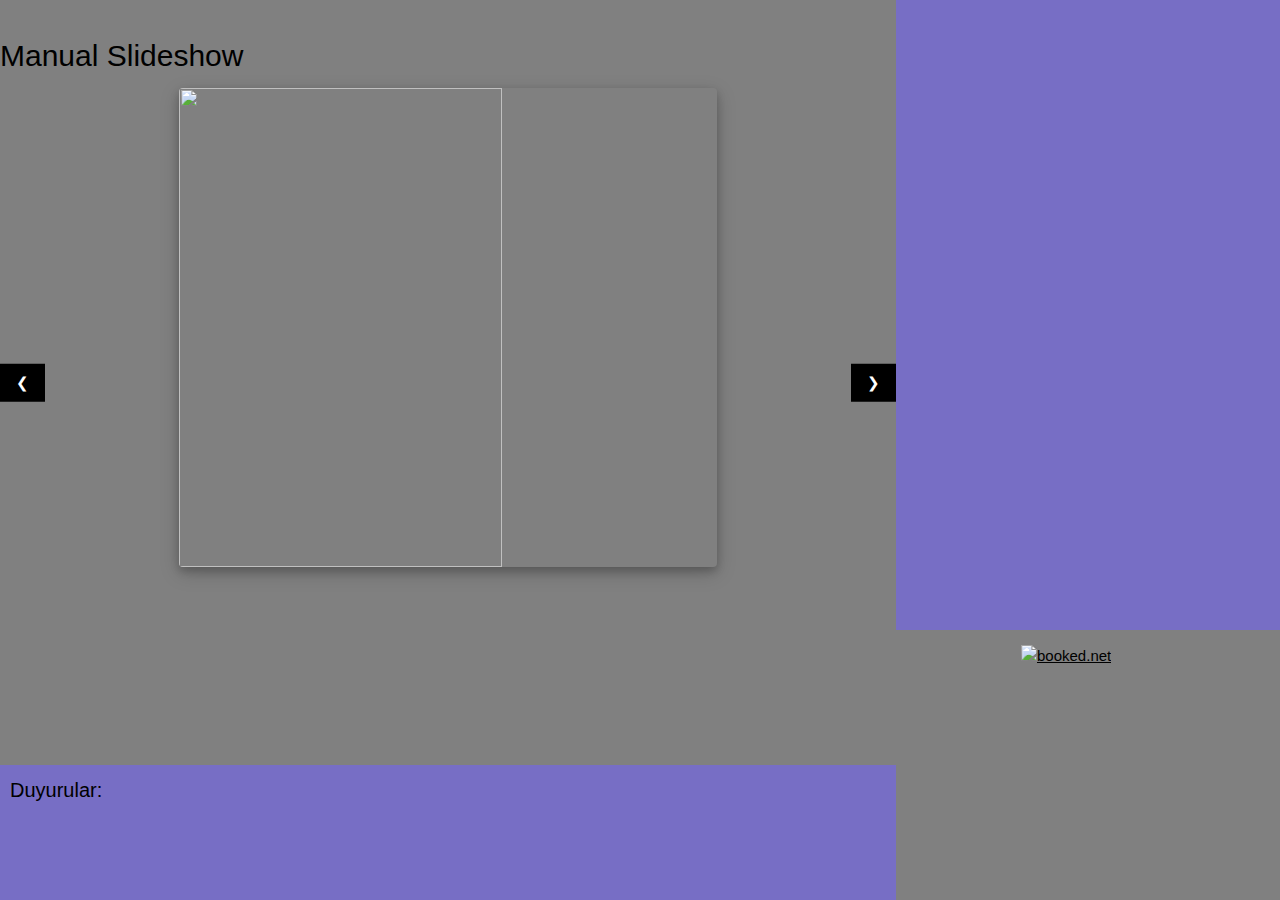
==== index.html @ fc8e4414 "new commit" ====
<!DOCTYPE html>
<html>
<head>
	<title>Anasayfa</title>
	<link rel="stylesheet" type="text/css" href="css/style.css">
	<link rel="stylesheet" href="https://www.w3schools.com/w3css/4/w3.css">
	<style>
			//.mySlides {display:none;}
	</style>
</head>
<body onload="httpRequestDuyuru();httpRequestSlider();httpRequestClass();httpRequestActivity()">	
		<div class="body" id="body"><br>
			<h2 >Manual Slideshow</h2>
			<div id="body1" class="img1"></div>
			
			<img class="mySlides" src=""s>
				<!--<img class="mySlides w3-animate-fading" src="http://192.168.137.147:1453/images/1466762715.png" style="width:100%">
			  <img class="mySlides w3-animate-fading" src="images/foto2.jpg" style="width:100%">
			  <img class="mySlides w3-animate-fading" src="images/foto3.jpg" style="width:100%">
			  -->
			  <button class="w3-button w3-black w3-display-left" onclick="carousel()">&#10094;</button>
			  <button class="w3-button w3-black w3-display-right" onclick="carousel()">&#10095;</button>

		</div>
		<div class="right" id="right">
				<div id="rightText" style="padding-left: 20px;height:50%; padding-top:auto;position: center;"></div>
		</div>
		<div class="rightMid" id="rightMid">
			<div id="midText" style="padding-left: 20px;">
				
			</div>


		</div>
		<div class="rightBottom">
			<div class="hava" style="margin-left:125px;margin-top: 14px;">
				<a target="_blank" href="https://bookeder.com/weather/trabzon-26039"><img src="https://w.bookcdn.com/weather/picture/32_26039_1_21_34495e_250_2c3e50_ffffff_ffffff_1_2071c9_ffffff_0_6.png?scode=124&domid=765&anc_id=96814" alt="booked.net"/></a></div>
		</div>
		<div class="bottom">
				<div class="duyuru">
				<h4 style="font-family: sans-serif;padding-left:10px;">Duyurular:</h4>
				<marquee direction=left id="duyuru1"> </marquee>
				</div>

		</div>



		<script type="text/javascript" src="js/slider.js"></script>
		<script type="text/javascript" src="js/ajax.js"></script>
	
</body>
</html>
---- css/style.css ----
.page{
	width: 100%;
	height: 100%;
	background-color: red;
	
}
.body{
	position: fixed;
	width: 70%;
	height:85%;
	left:0;
	background-color: grey;
}
.right{
	position: fixed;
	right: 0;
	width:30%;
	height: 35%;
	background-color:#776ec5;
}
.rightBottom{
	position: fixed;
	width:30%;
	height:30%;
	right: 0;
	bottom:0;
	background-color:grey;
}
.rightMid{
	position: fixed;
	top: 35%;
	width:30%;
	height: 35%;
	background-color:#776ec5;
	right: 0;
}
.bottom{
	position: fixed;
	width: 70%;
	height:15%;
	bottom: 0;
	left: 0;
	background-color:#776ec5;
}
.mySlides {

  border-radius: 4px;
  display: block;
  margin-left: auto;
  margin-right: auto;
  width: 60%;
  height: 479px;
  box-shadow: 0 4px 8px 0 rgba(0, 0, 0, 0.2), 0 6px 20px 0 rgba(0, 0, 0, 0.19);
}
marquee {
	font-family: sans-serif;
	font-size: 25px;
}
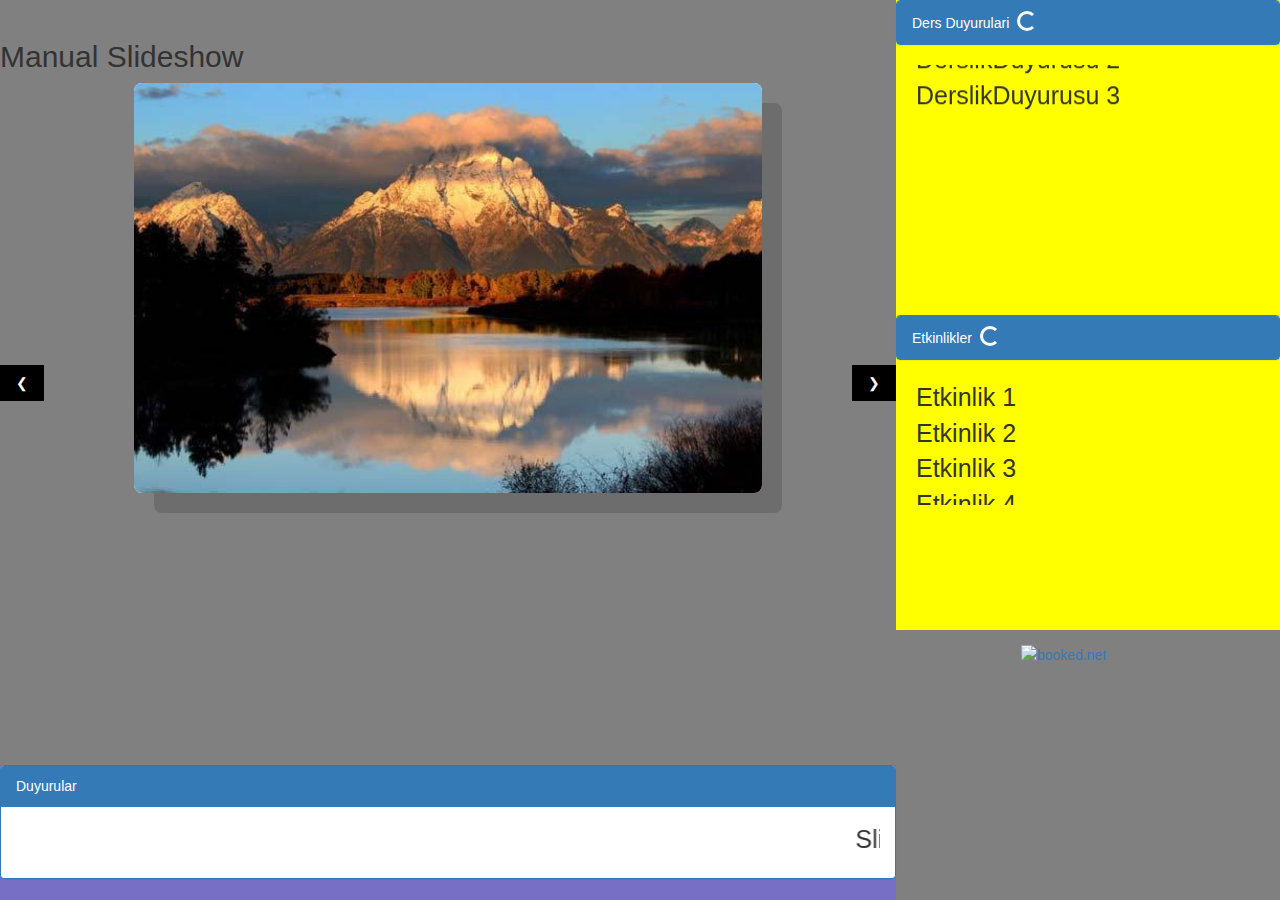
==== commit 4664b11e: "new commit" ====
--- a/index.html
+++ b/index.html
@@ -8,12 +8,12 @@
 			//.mySlides {display:none;}
 	</style>
 </head>
-<body onload="httpRequestDuyuru();httpRequestSlider();httpRequestClass();httpRequestActivity()">	
+<body onload="httpRequestDuyuru();httpRequestSlider();httpRequestClass();httpRequestActivity();load();callback(); ">	
 		<div class="body" id="body"><br>
 			<h2 >Manual Slideshow</h2>
-			<div id="body1" class="img1"></div>
+			<div id="body1" class="img1" style=""></div>
 			
-			<img class="mySlides" src=""s>
+			<!--<img class="mySlides" src="" style="visibility: hidden;">
 				<!--<img class="mySlides w3-animate-fading" src="http://192.168.137.147:1453/images/1466762715.png" style="width:100%">
 			  <img class="mySlides w3-animate-fading" src="images/foto2.jpg" style="width:100%">
 			  <img class="mySlides w3-animate-fading" src="images/foto3.jpg" style="width:100%">
@@ -23,31 +23,47 @@
 
 		</div>
 		<div class="right" id="right">
+			<div class="panel panel-primary">
+      			<div class="panel-heading" style="padding-right:10px;">Ders Duyurulari &nbsp<div class="spinner-border"></div></div>
+      			</div>
 				<div id="rightText" style="padding-left: 20px;height:50%; padding-top:auto;position: center;"></div>
 		</div>
 		<div class="rightMid" id="rightMid">
-			<div id="midText" style="padding-left: 20px;">
-				
-			</div>
+			
+				<div class="panel panel-primary">
+      			<div class="panel-heading" style="padding-right:10px;">Etkinlikler &nbsp<div class="spinner-border"></div></div>
 
-
+      			</div>
+      			<div id="midText" style="padding-left: 20px;"></div>
 		</div>
 		<div class="rightBottom">
 			<div class="hava" style="margin-left:125px;margin-top: 14px;">
 				<a target="_blank" href="https://bookeder.com/weather/trabzon-26039"><img src="https://w.bookcdn.com/weather/picture/32_26039_1_21_34495e_250_2c3e50_ffffff_ffffff_1_2071c9_ffffff_0_6.png?scode=124&domid=765&anc_id=96814" alt="booked.net"/></a></div>
 		</div>
 		<div class="bottom">
-				<div class="duyuru">
+
+			<div class="panel panel-primary">
+      <div class="panel-heading">Duyurular</div>
+      <div class="panel-body"><marquee direction=left id="duyuru1"> </marquee></div>
+    </div>
+				<!--<div class="duyuru">
 				<h4 style="font-family: sans-serif;padding-left:10px;">Duyurular:</h4>
 				<marquee direction=left id="duyuru1"> </marquee>
-				</div>
+				</div>-->
 
 		</div>
+<meta charset="utf-8">
+  <meta name="viewport" content="width=device-width, initial-scale=1">
+   <link rel="stylesheet" href="https://maxcdn.bootstrapcdn.com/bootstrap/4.3.1/css/bootstrap.min.css">
+  <link rel="stylesheet" href="https://maxcdn.bootstrapcdn.com/bootstrap/3.4.0/css/bootstrap.min.css">
+  <script src="https://ajax.googleapis.com/ajax/libs/jquery/3.3.1/jquery.min.js"></script>
+  <script src="https://maxcdn.bootstrapcdn.com/bootstrap/3.4.0/js/bootstrap.min.js"></script>
 
 
-
+		<script src="https://ajax.googleapis.com/ajax/libs/jquery/3.3.1/jquery.min.js"></script>
 		<script type="text/javascript" src="js/slider.js"></script>
 		<script type="text/javascript" src="js/ajax.js"></script>
+		<script type="text/javascript" src="js/jquery.js"></script>
 	
 </body>
 </html>--- a/css/style.css
+++ b/css/style.css
@@ -16,7 +16,7 @@
 	right: 0;
 	width:30%;
 	height: 35%;
-	background-color:#776ec5;
+	background-color:yellow;
 }
 .rightBottom{
 	position: fixed;
@@ -31,7 +31,7 @@
 	top: 35%;
 	width:30%;
 	height: 35%;
-	background-color:#776ec5;
+	background-color:yellow;
 	right: 0;
 }
 .bottom{
@@ -42,7 +42,27 @@
 	left: 0;
 	background-color:#776ec5;
 }
-.mySlides {
+.mySlides{
+	 position: relative;
+  width: 350px;
+  height: 550px;
+  background: white;
+  border-radius: 0% 0% 0% 0% / 0% 0% 0% 0% ;
+  color: white;
+  box-shadow: 20px 20px rgba(0,0,0,.15);
+  transition: all .4s ease;
+    display: block;
+  margin-left: auto;
+  margin-right: auto;
+  width: 70%;
+   border-radius: 8px;
+  height: 410px;
+}
+#mySlides:hover {
+  border-radius: 0% 0% 50% 50% / 0% 0% 5% 5% ;
+  box-shadow: 10px 10px rgba(0,0,0,.25);
+}
+.mySlides1 {
 
   border-radius: 4px;
   display: block;
@@ -55,4 +75,8 @@
 marquee {
 	font-family: sans-serif;
 	font-size: 25px;
+}
+p{
+	font-family: sans-serif;
+	font-size: 25px;
 }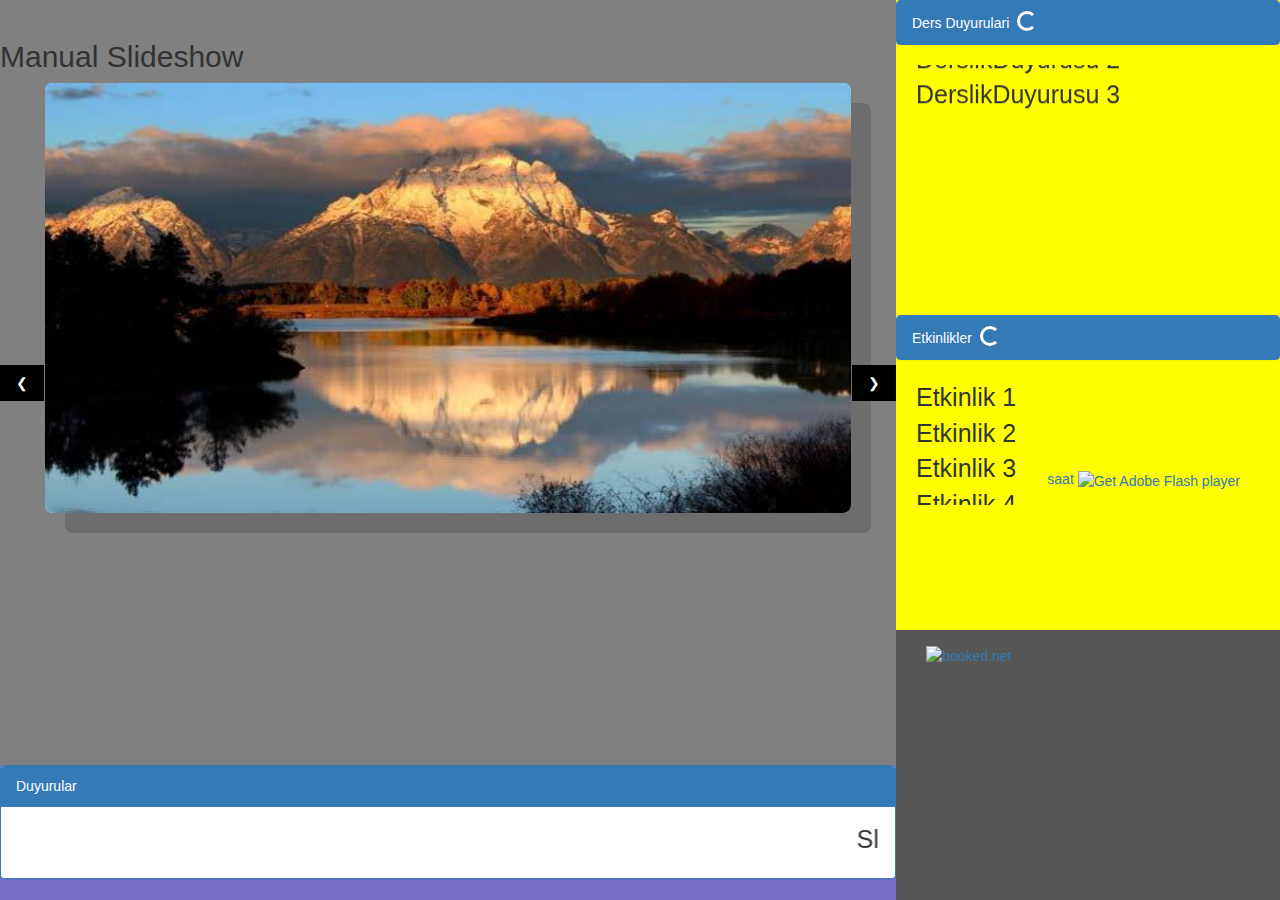
==== commit b9485cea: "new commit" ====
--- a/index.html
+++ b/index.html
@@ -11,13 +11,9 @@
 <body onload="httpRequestDuyuru();httpRequestSlider();httpRequestClass();httpRequestActivity();load();callback(); ">	
 		<div class="body" id="body"><br>
 			<h2 >Manual Slideshow</h2>
-			<div id="body1" class="img1" style=""></div>
+			<div id="body1" class="img1"></div>
 			
-			<!--<img class="mySlides" src="" style="visibility: hidden;">
-				<!--<img class="mySlides w3-animate-fading" src="http://192.168.137.147:1453/images/1466762715.png" style="width:100%">
-			  <img class="mySlides w3-animate-fading" src="images/foto2.jpg" style="width:100%">
-			  <img class="mySlides w3-animate-fading" src="images/foto3.jpg" style="width:100%">
-			  -->
+			
 			  <button class="w3-button w3-black w3-display-left" onclick="carousel()">&#10094;</button>
 			  <button class="w3-button w3-black w3-display-right" onclick="carousel()">&#10095;</button>
 
@@ -27,31 +23,52 @@
       			<div class="panel-heading" style="padding-right:10px;">Ders Duyurulari &nbsp<div class="spinner-border"></div></div>
       			</div>
 				<div id="rightText" style="padding-left: 20px;height:50%; padding-top:auto;position: center;"></div>
-		</div>
+				</div>
 		<div class="rightMid" id="rightMid">
 			
 				<div class="panel panel-primary">
       			<div class="panel-heading" style="padding-right:10px;">Etkinlikler &nbsp<div class="spinner-border"></div></div>
-
       			</div>
       			<div id="midText" style="padding-left: 20px;"></div>
 		</div>
 		<div class="rightBottom">
-			<div class="hava" style="margin-left:125px;margin-top: 14px;">
-				<a target="_blank" href="https://bookeder.com/weather/trabzon-26039"><img src="https://w.bookcdn.com/weather/picture/32_26039_1_21_34495e_250_2c3e50_ffffff_ffffff_1_2071c9_ffffff_0_6.png?scode=124&domid=765&anc_id=96814" alt="booked.net"/></a></div>
+			<div class="rightBody" style="margin-top: 15px;">
+			<div class="hava" style="position: fixed;padding-left: 30px;">
+				<a target="_blank" href="https://bookeder.com/weather/trabzon-26039"><img src="https://w.bookcdn.com/weather/picture/32_26039_1_21_34495e_250_2c3e50_ffffff_ffffff_1_2071c9_ffffff_0_6.png?scode=124&domid=765&anc_id=96814" alt="booked.net"/></a>
+			</div>
+
+<!-- Saat başlangıç-->
+
+				<div class="saat" style="position: fixed;right: 40px;top:465px;">
+					<object classid="clsid:d27cdb6e-ae6d-11cf-96b8-444553540000" wmode="transparent" width="140" height="140" id="movie_name" align="middle">
+			
+		            <param name="movie" value="http://www.saat.bbs.tr/128.swf"/><!--[if !IE]>-->
+		            <object type="application/x-shockwave-flash" data="http://www.saat.bbs.tr/128.swf" wmode="transparent" width="140" height="140">
+		            <param name="movie" value="http://www.saat.bbs.tr/128.swf"/>
+		  	 	    <a href="http://www.saat.bbs.tr">saat</a>
+		    
+		    	    <a href="http://www.adobe.com/go/getflash">
+		            <img src="http://www.adobe.com/images/shared/download_buttons/get_flash_player.gif" alt="Get Adobe Flash player"/>
+		        	</a>
+		    	    </object>
+					</object>
+
+
+				</div>
+			</div>
+<!-- Saat bitişi-->
 		</div>
+		
 		<div class="bottom">
-
 			<div class="panel panel-primary">
-      <div class="panel-heading">Duyurular</div>
-      <div class="panel-body"><marquee direction=left id="duyuru1"> </marquee></div>
-    </div>
+      			<div class="panel-heading">Duyurular</div>
+      				<div class="panel-body"><marquee direction=left id="duyuru1"> </marquee></div>
+    				</div>
 				<!--<div class="duyuru">
 				<h4 style="font-family: sans-serif;padding-left:10px;">Duyurular:</h4>
 				<marquee direction=left id="duyuru1"> </marquee>
 				</div>-->
-
-		</div>
+				</div>
 <meta charset="utf-8">
   <meta name="viewport" content="width=device-width, initial-scale=1">
    <link rel="stylesheet" href="https://maxcdn.bootstrapcdn.com/bootstrap/4.3.1/css/bootstrap.min.css">
--- a/css/style.css
+++ b/css/style.css
@@ -24,7 +24,7 @@
 	height:30%;
 	right: 0;
 	bottom:0;
-	background-color:grey;
+	background-color:#565654;
 }
 .rightMid{
 	position: fixed;
@@ -44,8 +44,7 @@
 }
 .mySlides{
 	 position: relative;
-  width: 350px;
-  height: 550px;
+ 
   background: white;
   border-radius: 0% 0% 0% 0% / 0% 0% 0% 0% ;
   color: white;
@@ -54,9 +53,9 @@
     display: block;
   margin-left: auto;
   margin-right: auto;
-  width: 70%;
+  width: 90%;
    border-radius: 8px;
-  height: 410px;
+  height: 430px;
 }
 #mySlides:hover {
   border-radius: 0% 0% 50% 50% / 0% 0% 5% 5% ;
@@ -72,6 +71,10 @@
   height: 479px;
   box-shadow: 0 4px 8px 0 rgba(0, 0, 0, 0.2), 0 6px 20px 0 rgba(0, 0, 0, 0.19);
 }
+.baslik{
+	font-family: sans-serif;
+	font-size: 16px;
+}
 marquee {
 	font-family: sans-serif;
 	font-size: 25px;
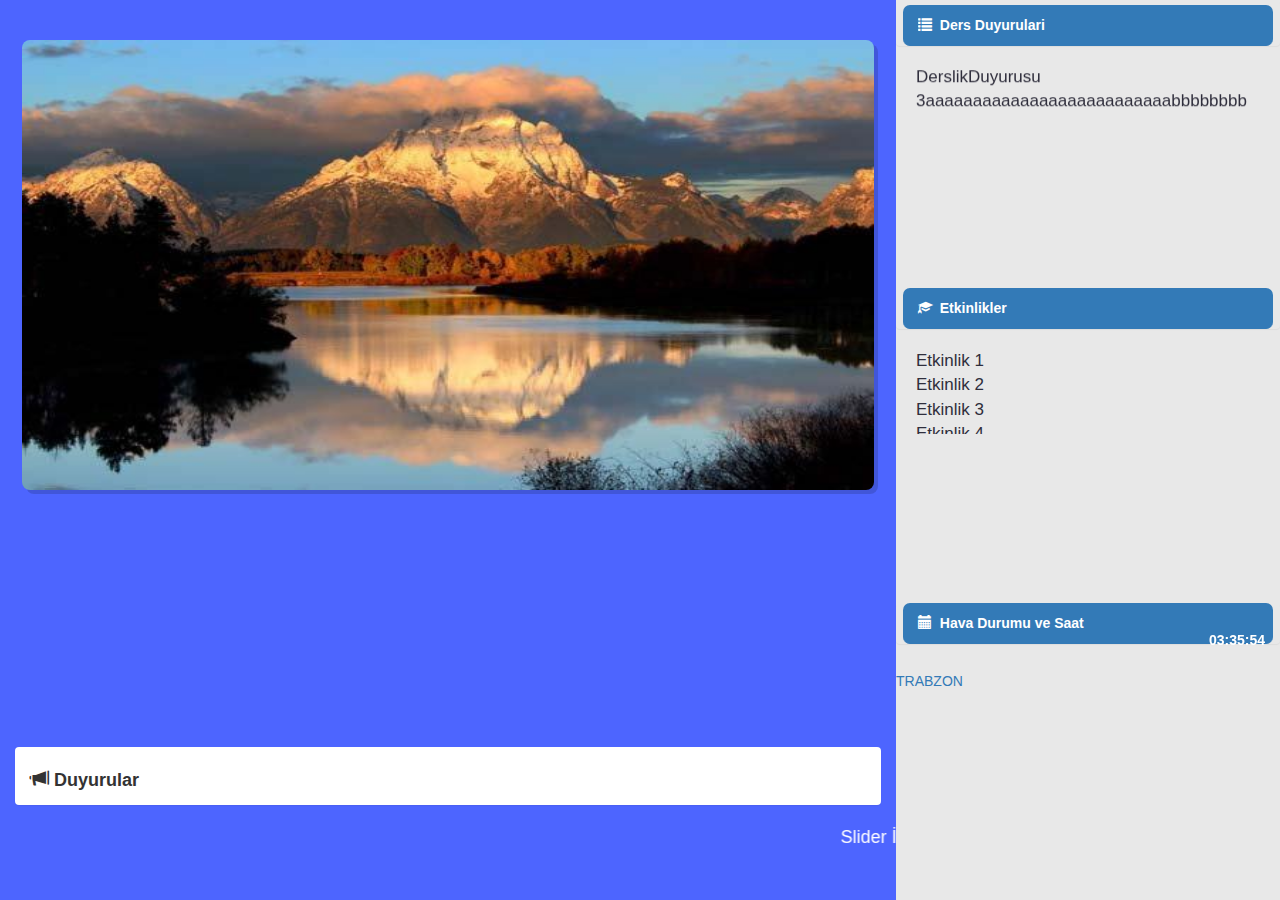
==== commit 557ea004: "new commit" ====
--- a/index.html
+++ b/index.html
@@ -4,78 +4,71 @@
 	<title>Anasayfa</title>
 	<link rel="stylesheet" type="text/css" href="css/style.css">
 	<link rel="stylesheet" href="https://www.w3schools.com/w3css/4/w3.css">
-	<style>
-			//.mySlides {display:none;}
-	</style>
+<script>
+!function(d,s,id){var js,fjs=d.getElementsByTagName(s)[0];if(!d.getElementById(id)){js=d.createElement(s);js.id=id;js.src='https://weatherwidget.io/js/widget.min.js';fjs.parentNode.insertBefore(js,fjs);}}(document,'script','weatherwidget-io-js');
+</script>
+<script src="//widget.time.is/t.js"></script>
+<script>
+time_is_widget.init({Turkey_z710:{}});
+</script>
+
 </head>
 <body onload="httpRequestDuyuru();httpRequestSlider();httpRequestClass();httpRequestActivity();load();callback(); ">	
 		<div class="body" id="body"><br>
-			<h2 >Manual Slideshow</h2>
-			<div id="body1" class="img1"></div>
+			
+			<div id="body1" class="img1" style="margin-top: 20px;"></div>
 			
 			
-			  <button class="w3-button w3-black w3-display-left" onclick="carousel()">&#10094;</button>
+			  <!--<button class="w3-button w3-black w3-display-left" onclick="carousel()">&#10094;</button>
 			  <button class="w3-button w3-black w3-display-right" onclick="carousel()">&#10095;</button>
-
+			  -->
 		</div>
 		<div class="right" id="right">
-			<div class="panel panel-primary">
-      			<div class="panel-heading" style="padding-right:10px;">Ders Duyurulari &nbsp<div class="spinner-border"></div></div>
+			<div class="panel panel-primary" style="padding-top: 5px;border-style: none;background-color: #e8e8e8;">
+      			<div class="panel-heading" style="padding-right:10px;margin-left: 7px;margin-right: 7px;border-radius: 7px; font-weight: bold">
+      				<div class="glyphicon glyphicon-list"></div> &nbspDers Duyurulari </div>
       			</div>
-				<div id="rightText" style="padding-left: 20px;height:50%; padding-top:auto;position: center;"></div>
+				<div id="rightText" style="padding-left: 20px; padding-top:auto;position: center;"></div>
 				</div>
 		<div class="rightMid" id="rightMid">
 			
-				<div class="panel panel-primary">
-      			<div class="panel-heading" style="padding-right:10px;">Etkinlikler &nbsp<div class="spinner-border"></div></div>
+				<div class="panel panel-primary" style="border-style: none;background-color: #e8e8e8">
+      			<div class="panel-heading" style="padding-right:10px;margin-left: 7px;margin-right: 7px;border-radius: 7px;font-weight: bold">
+      				<div class="glyphicon glyphicon-education"></div>&nbsp&nbspEtkinlikler </div>
       			</div>
       			<div id="midText" style="padding-left: 20px;"></div>
 		</div>
-		<div class="rightBottom">
-			<div class="rightBody" style="margin-top: 15px;">
-			<div class="hava" style="position: fixed;padding-left: 30px;">
-				<a target="_blank" href="https://bookeder.com/weather/trabzon-26039"><img src="https://w.bookcdn.com/weather/picture/32_26039_1_21_34495e_250_2c3e50_ffffff_ffffff_1_2071c9_ffffff_0_6.png?scode=124&domid=765&anc_id=96814" alt="booked.net"/></a>
+		<div class="rightBottom"  >
+			<div class="panel panel-primary" style="border-style: none;background-color: #e8e8e8">
+      			<div class="panel-heading" style="padding-right:10px;margin-left: 7px;margin-right: 7px;border-radius: 7px;font-weight: bold">
+      				<div class="glyphicon glyphicon-calendar"></div>&nbsp&nbspHava Durumu ve Saat &nbsp<div id="MyClockDisplay" class="time" 
+      				style="position: fixed; right:0;top:70%;padding-right: 15px;"></div>
+      				</div>
+      			</div>
+			<div class="rightBody" style="background-color:#e8e8e8; ">
+			<div class="hava" style="background-color: #e8e8e8; padding-top: 5px;">
+				<a class="weatherwidget-io" href="https://forecast7.com/tr/40d8039d58/trabzon/" data-label_1="TRABZON" data-icons="Climacons" data-mode="Forecast" data-days="5" data-theme="mountains" >TRABZON</a>
 			</div>
-
-<!-- Saat başlangıç-->
-
-				<div class="saat" style="position: fixed;right: 40px;top:465px;">
-					<object classid="clsid:d27cdb6e-ae6d-11cf-96b8-444553540000" wmode="transparent" width="140" height="140" id="movie_name" align="middle">
-			
-		            <param name="movie" value="http://www.saat.bbs.tr/128.swf"/><!--[if !IE]>-->
-		            <object type="application/x-shockwave-flash" data="http://www.saat.bbs.tr/128.swf" wmode="transparent" width="140" height="140">
-		            <param name="movie" value="http://www.saat.bbs.tr/128.swf"/>
-		  	 	    <a href="http://www.saat.bbs.tr">saat</a>
-		    
-		    	    <a href="http://www.adobe.com/go/getflash">
-		            <img src="http://www.adobe.com/images/shared/download_buttons/get_flash_player.gif" alt="Get Adobe Flash player"/>
-		        	</a>
-		    	    </object>
-					</object>
-
-
-				</div>
-			</div>
-<!-- Saat bitişi-->
 		</div>
 		
 		<div class="bottom">
-			<div class="panel panel-primary">
-      			<div class="panel-heading">Duyurular</div>
-      				<div class="panel-body"><marquee direction=left id="duyuru1"> </marquee></div>
-    				</div>
-				<!--<div class="duyuru">
-				<h4 style="font-family: sans-serif;padding-left:10px;">Duyurular:</h4>
-				<marquee direction=left id="duyuru1"> </marquee>
-				</div>-->
-				</div>
+		<div class="panel-group" >
+		<div class="panel panel-info-class"  style="background-color: white;margin-right: 15px;margin-left: 15px;">
+      			<div class="panel-heading" style="padding-right;height: 56px; background-color: white;">
+      				<h4 style="font-family:sans-serif;font-weight: bold">
+      					<div class="glyphicon glyphicon-bullhorn"></div>
+      				Duyurular</h4><div class="panel-body" style=""></div></div>
+      			
+      			</div>	<br><marquee direction=left id="duyuru1" class="duyuru"> </marquee>
+		</div>
+	</div>
 <meta charset="utf-8">
   <meta name="viewport" content="width=device-width, initial-scale=1">
    <link rel="stylesheet" href="https://maxcdn.bootstrapcdn.com/bootstrap/4.3.1/css/bootstrap.min.css">
   <link rel="stylesheet" href="https://maxcdn.bootstrapcdn.com/bootstrap/3.4.0/css/bootstrap.min.css">
   <script src="https://ajax.googleapis.com/ajax/libs/jquery/3.3.1/jquery.min.js"></script>
   <script src="https://maxcdn.bootstrapcdn.com/bootstrap/3.4.0/js/bootstrap.min.js"></script>
-
+<script src="js/time.js"></script>
 
 		<script src="https://ajax.googleapis.com/ajax/libs/jquery/3.3.1/jquery.min.js"></script>
 		<script type="text/javascript" src="js/slider.js"></script>
--- a/css/style.css
+++ b/css/style.css
@@ -7,55 +7,71 @@
 .body{
 	position: fixed;
 	width: 70%;
-	height:85%;
+	height:83%;
 	left:0;
-	background-color: grey;
+	background-color: #4D65FF;
+}
+.bottom{
+	position: fixed;
+	width: 70%;
+	height:17%;
+	bottom: 0;
+	left: 0;
+	background-color:#4d65ff;
 }
 .right{
 	position: fixed;
 	right: 0;
 	width:30%;
+	height:32%;
+	background-color:#e8e8e8;
+}
+.rightMid{
+	position: fixed;
+	top: 32%;
+	width:30%;
 	height: 35%;
-	background-color:yellow;
+	background-color:#e8e8e8;
+	right: 0;
 }
 .rightBottom{
 	position: fixed;
 	width:30%;
-	height:30%;
+	height:33%;
+	right: 0;
+	bottom:0;
+	background-color:#e8e8e8;
+}
+.hava{
+		position: fixed;
+	width:30%;
+	height:26%;
 	right: 0;
 	bottom:0;
 	background-color:#565654;
 }
-.rightMid{
+.saat{
 	position: fixed;
-	top: 35%;
-	width:30%;
-	height: 35%;
-	background-color:yellow;
+	width:15%;
+	height:26%;
 	right: 0;
-}
-.bottom{
-	position: fixed;
-	width: 70%;
-	height:15%;
-	bottom: 0;
-	left: 0;
-	background-color:#776ec5;
+	bottom:0;
+	background-color:#565654;
+	
 }
 .mySlides{
-	 position: relative;
- 
+  position: relative;
   background: white;
   border-radius: 0% 0% 0% 0% / 0% 0% 0% 0% ;
   color: white;
-  box-shadow: 20px 20px rgba(0,0,0,.15);
+  box-shadow: 4px 4px rgba(0,0,0,.15);
   transition: all .4s ease;
-    display: block;
+  display: block;
   margin-left: auto;
   margin-right: auto;
-  width: 90%;
-   border-radius: 8px;
-  height: 430px;
+  width: 95%;
+  border-radius: 8px;
+  height: 450px;
 }
 #mySlides:hover {
   border-radius: 0% 0% 50% 50% / 0% 0% 5% 5% ;
@@ -73,13 +89,24 @@
 }
 .baslik{
 	font-family: sans-serif;
-	font-size: 16px;
+	font-size: 18px;
 }
-marquee {
+.ders{
 	font-family: sans-serif;
-	font-size: 25px;
+	font-size:17px;
+	color:#2f2e3c;
+}
+.etkinlik{
+	font-family: sans-serif;
+	font-size:17px;
+	color:#2f2e3c;
+}
+.duyuru {
+	font-family: sans-serif;
+	font-size: 18px;
+	color:white;
 }
 p{
-	font-family: sans-serif;
+	font-family: Nexa Bold;
 	font-size: 25px;
 }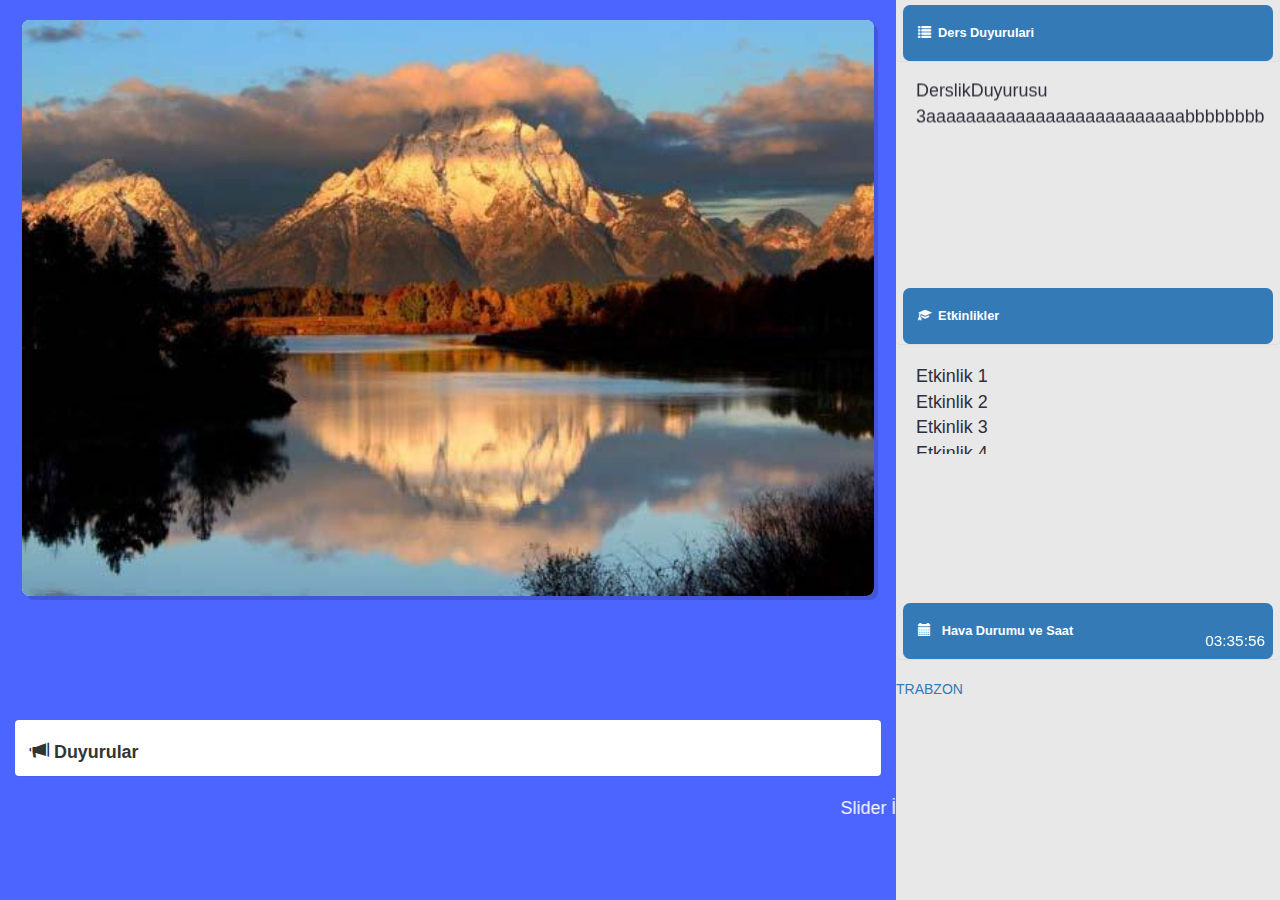
==== commit 0c0d8dce: "new index.html" ====
--- a/index.html
+++ b/index.html
@@ -4,64 +4,98 @@
 	<title>Anasayfa</title>
 	<link rel="stylesheet" type="text/css" href="css/style.css">
 	<link rel="stylesheet" href="https://www.w3schools.com/w3css/4/w3.css">
-<script>
-!function(d,s,id){var js,fjs=d.getElementsByTagName(s)[0];if(!d.getElementById(id)){js=d.createElement(s);js.id=id;js.src='https://weatherwidget.io/js/widget.min.js';fjs.parentNode.insertBefore(js,fjs);}}(document,'script','weatherwidget-io-js');
-</script>
-<script src="//widget.time.is/t.js"></script>
-<script>
-time_is_widget.init({Turkey_z710:{}});
-</script>
+	<meta name="viewport" content="width=device-width, initial-scale=1.0">
+	<script>
+			!function(d,s,id){var js,fjs=d.getElementsByTagName(s)[0];if(!d.getElementById(id)){js=d.createElement(s);js.id=id;js.src='https://weatherwidget.io/js/widget.min.js';fjs.parentNode.insertBefore(js,fjs);}}(document,'script','weatherwidget-io-js');
+	</script>
+	<script src="//widget.time.is/t.js"></script>
+	<script>
+		time_is_widget.init({Turkey_z710:{}});
+	</script>
 
 </head>
-<body onload="httpRequestDuyuru();httpRequestSlider();httpRequestClass();httpRequestActivity();load();callback(); ">	
+<body onload="callAllOf();load();callback(); ">	
+	<div class="sayfa">
+		<!-- Slider -->
 		<div class="body" id="body"><br>
-			
-			<div id="body1" class="img1" style="margin-top: 20px;"></div>
-			
-			
-			  <!--<button class="w3-button w3-black w3-display-left" onclick="carousel()">&#10094;</button>
-			  <button class="w3-button w3-black w3-display-right" onclick="carousel()">&#10095;</button>
-			  -->
+			<div id="body1" class="img1" style="">
+			</div>
 		</div>
+
+
+
+		<!-- rightTop -->
 		<div class="right" id="right">
 			<div class="panel panel-primary" style="padding-top: 5px;border-style: none;background-color: #e8e8e8;">
       			<div class="panel-heading" style="padding-right:10px;margin-left: 7px;margin-right: 7px;border-radius: 7px; font-weight: bold">
-      				<div class="glyphicon glyphicon-list"></div> &nbspDers Duyurulari </div>
+      				<h5 style="	font-size: 1vw;font-weight: bold;">	
+      				<div class="glyphicon glyphicon-list"></div> &nbspDers Duyurulari </h5></div>
       			</div>
 				<div id="rightText" style="padding-left: 20px; padding-top:auto;position: center;"></div>
 				</div>
+
+		<!-- rightMid -->
 		<div class="rightMid" id="rightMid">
 			
-				<div class="panel panel-primary" style="border-style: none;background-color: #e8e8e8">
-      			<div class="panel-heading" style="padding-right:10px;margin-left: 7px;margin-right: 7px;border-radius: 7px;font-weight: bold">
-      				<div class="glyphicon glyphicon-education"></div>&nbsp&nbspEtkinlikler </div>
+				<div class="panel panel-primary midUstPanel" style="border-style: none;background-color: #e8e8e8;">
+      			<div class="panel-heading midPanel" style="padding-right:10px;margin-left: 7px;margin-right: 7px;border-radius: 7px;font-weight: bold">
+      				<h5 style="	font-size: 1vw;font-weight: bold;">
+      				<div class="glyphicon glyphicon-education"></div>&nbsp&nbspEtkinlikler</h5> </div>
       			</div>
       			<div id="midText" style="padding-left: 20px;"></div>
 		</div>
+
+
+		<!-- rightBottom -->
 		<div class="rightBottom"  >
 			<div class="panel panel-primary" style="border-style: none;background-color: #e8e8e8">
-      			<div class="panel-heading" style="padding-right:10px;margin-left: 7px;margin-right: 7px;border-radius: 7px;font-weight: bold">
-      				<div class="glyphicon glyphicon-calendar"></div>&nbsp&nbspHava Durumu ve Saat &nbsp<div id="MyClockDisplay" class="time" 
-      				style="position: fixed; right:0;top:70%;padding-right: 15px;"></div>
+      			<div class="panel-heading" style="padding-right:10px;margin-left: 7px;margin-right: 7px;border-radius: 7px;">
+      			<h5 style="	font-size: 1vw;font-weight: bold;">	
+      				<div class="glyphicon glyphicon-calendar"></div>&nbsp&nbsp
+      				Hava Durumu ve Saat </h5>
+      				<div id="MyClockDisplay" class="time" 
+      				style="position: fixed; right:0;top:70%;padding-right: 15px;font-size: 1.2vw"></div>
       				</div>
       			</div>
 			<div class="rightBody" style="background-color:#e8e8e8; ">
-			<div class="hava" style="background-color: #e8e8e8; padding-top: 5px;">
+			<div class="hava" style="background-color: #e8e8e8; padding-top:1%;float:left">
 				<a class="weatherwidget-io" href="https://forecast7.com/tr/40d8039d58/trabzon/" data-label_1="TRABZON" data-icons="Climacons" data-mode="Forecast" data-days="5" data-theme="mountains" >TRABZON</a>
 			</div>
 		</div>
 		
+
+
+		<!-- Bottom -->
 		<div class="bottom">
 		<div class="panel-group" >
-		<div class="panel panel-info-class"  style="background-color: white;margin-right: 15px;margin-left: 15px;">
-      			<div class="panel-heading" style="padding-right;height: 56px; background-color: white;">
-      				<h4 style="font-family:sans-serif;font-weight: bold">
+		<div class="panel panel-info-class"  style="background-color: white;margin-right: 15px;margin-left: 15px; ">
+      			<div class="panel-heading" style="height:54px; background-color: white;">
+      				<h4 style="font-family:sans-serif;font-weight: bold;font-size: 1.4vw">
       					<div class="glyphicon glyphicon-bullhorn"></div>
-      				Duyurular</h4><div class="panel-body" style=""></div></div>
-      			
-      			</div>	<br><marquee direction=left id="duyuru1" class="duyuru"> </marquee>
+      				Duyurular</h4>
+      				<div class="panel-body" style=""></div></div>
+      			</div>	<br>
+      			<marquee direction=left id="duyuru1" class="duyuru"> </marquee>
 		</div>
 	</div>
+</div>
+
+
+
+
+
+
+
+
+
+
+
+
+
+
+
+
+
 <meta charset="utf-8">
   <meta name="viewport" content="width=device-width, initial-scale=1">
    <link rel="stylesheet" href="https://maxcdn.bootstrapcdn.com/bootstrap/4.3.1/css/bootstrap.min.css">
--- a/css/style.css
+++ b/css/style.css
@@ -1,20 +1,18 @@
-.page{
-	width: 100%;
-	height: 100%;
-	background-color: red;
-	
+
+* {
+  box-sizing:border-box;
 }
 .body{
 	position: fixed;
 	width: 70%;
-	height:83%;
+	height:80%;
 	left:0;
 	background-color: #4D65FF;
 }
 .bottom{
 	position: fixed;
 	width: 70%;
-	height:17%;
+	height:20%;
 	bottom: 0;
 	left: 0;
 	background-color:#4d65ff;
@@ -71,21 +69,11 @@
   margin-right: auto;
   width: 95%;
   border-radius: 8px;
-  height: 450px;
+  height: auto;
 }
 #mySlides:hover {
   border-radius: 0% 0% 50% 50% / 0% 0% 5% 5% ;
   box-shadow: 10px 10px rgba(0,0,0,.25);
-}
-.mySlides1 {
-
-  border-radius: 4px;
-  display: block;
-  margin-left: auto;
-  margin-right: auto;
-  width: 60%;
-  height: 479px;
-  box-shadow: 0 4px 8px 0 rgba(0, 0, 0, 0.2), 0 6px 20px 0 rgba(0, 0, 0, 0.19);
 }
 .baslik{
 	font-family: sans-serif;
@@ -93,20 +81,26 @@
 }
 .ders{
 	font-family: sans-serif;
-	font-size:17px;
+	font-size:1.4vw;
 	color:#2f2e3c;
 }
 .etkinlik{
 	font-family: sans-serif;
-	font-size:17px;
+	font-size:1.4vw;
 	color:#2f2e3c;
 }
 .duyuru {
 	font-family: sans-serif;
-	font-size: 18px;
+	font-size: 1.4vw;
 	color:white;
 }
 p{
 	font-family: Nexa Bold;
 	font-size: 25px;
-}+}
+@media only screen and (max-width:800px) {
+  /* For mobile phones: */
+  .body1,.rightMid, .rightBottom,.bottom, .right {
+    width:100%;
+
+  }